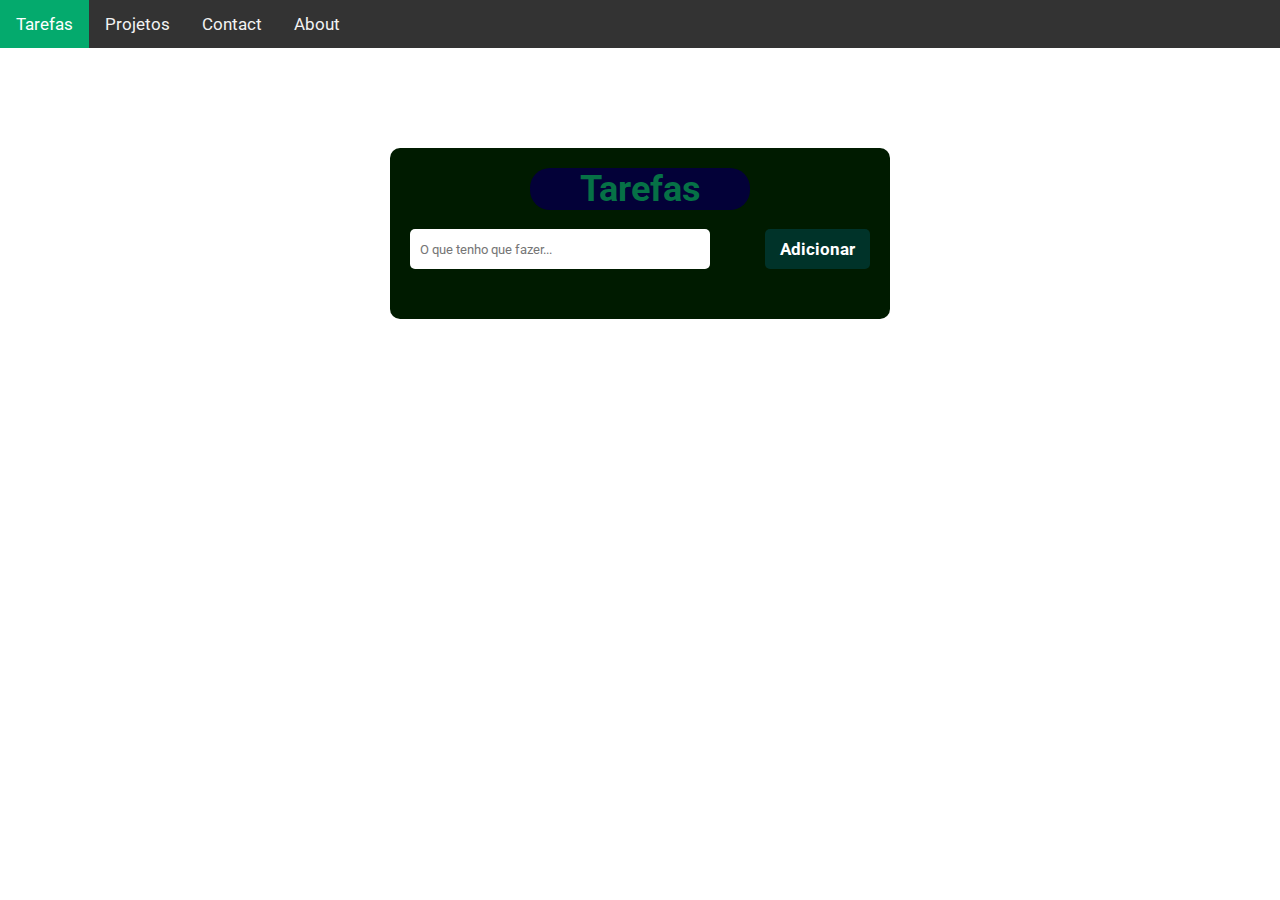
==== index.html @ d3a85087 "Add files via upload" ====
<!DOCTYPE html>
<html lang="pt-br">

<head>
    <meta charset="UTF-8">
    <meta http-equiv="X-UA-Compatible" content="IE=edge">
    <meta name="viewport" content="width=device-width, initial-scale=1.0">
    <link rel="stylesheet" href="styles.css">
    <link rel="preconnect" href="https://fonts.googleapis.com">
    <link rel="preconnect" href="https://fonts.gstatic.com" crossorigin>
    <link href="https://fonts.googleapis.com/css2?family=Roboto:wght@400;700&display=swap" rel="stylesheet">
    <title>DevClub - Todo list</title>
</head>

<div class="topnav">
    <a class="tarefas" href="index.html">Tarefas</a>
    <a href="projetos.html">Projetos</a>
    <a href="#contact">Contact</a>
    <a href="#about">About</a>
  </div>
<body>
    <div class="container">
        <div class="tarefas"><h3>Tarefas</h3></div><br>
        <input class="input-task" placeholder="O que tenho que fazer...">
        <button class="button-add-task">Adicionar</button>

        <ul class="list-tasks">

        </ul>
    </div>
</body>
<script src="scripts.js"></script>
</html>
---- styles.css ----
* {
    margin: 0;
    padding: 0;
    box-sizing: border-box;
    font-family: 'Roboto', sans-serif;
    outline: none;
}

body{
    background: url("./img/photo-1578887237591-d2d01aa10a7e.png");
}

.container {
    background-color: rgb(0, 27, 0);
    width: 500px;
    border-radius: 10px;
    padding: 20px;
    margin: 100px auto 0;
}

.tarefas h3{
    color: rgb(6, 113, 70);
    text-shadow: #003329;
    border-radius: 20px;
    margin: 0 120px;
    text-align: center;
    font-size: 36px;
    background-color: rgb(3, 1, 56);
    

}
 
.input-task {
    border: none;
    border-radius: 5px;
    width: 300px;
    height: 40px;
    padding-left: 10px;
}

.button-add-task {
    border: none;
    border-radius: 5px;
    height: 40px;
    background-color: #003329;
    color: #ffffff;
    font-size: 17px;
    padding: 0 15px;
    float: right;
    cursor: pointer;
    font-weight: 700;
}

.button-add-task:hover {
    opacity: 0.8;
}

.button-add-task:active {
    opacity: 0.6;
}

.list-tasks {
    width: 100%;
    list-style: none;
    margin-top: 30px;
}

.task {
    background-color: rgb(3, 1, 56);
    box-shadow: 1px 4px 10px rgba(0, 0, 0, 0.2);
    height: 50px;
    display: flex;
    align-items: center;
    justify-content: space-between;
    padding: 0 15px;
    border-radius: 5px;
    margin-bottom: 20px;
    cursor: pointer;
    color: white;
}

img {
    height: 25px;
    opacity: 0;
    transition: opacity 0.5s ease-in-out;
}

.task:hover img {
    opacity: 1;
}

.done {
    background-color: #8fac55;
    text-decoration: line-through;
}


.topnav {
    background-color: #333;
    overflow: hidden;
    align-items: center;
  }
  
  /* Style the links inside the navigation bar */
  .topnav a {
    float: left;
    color: #f2f2f2;
    text-align: center;
    padding: 14px 16px;
    text-decoration: none;
    font-size: 17px;
    
  }
  
  /* Change the color of links on hover */
  .topnav a:hover {
    background-color: #ddd;
    color: black;
  }
  
  /* Add a color to the active/current link */
  .topnav a.tarefas {
    background-color: #04AA6D;
    color: white;
  }
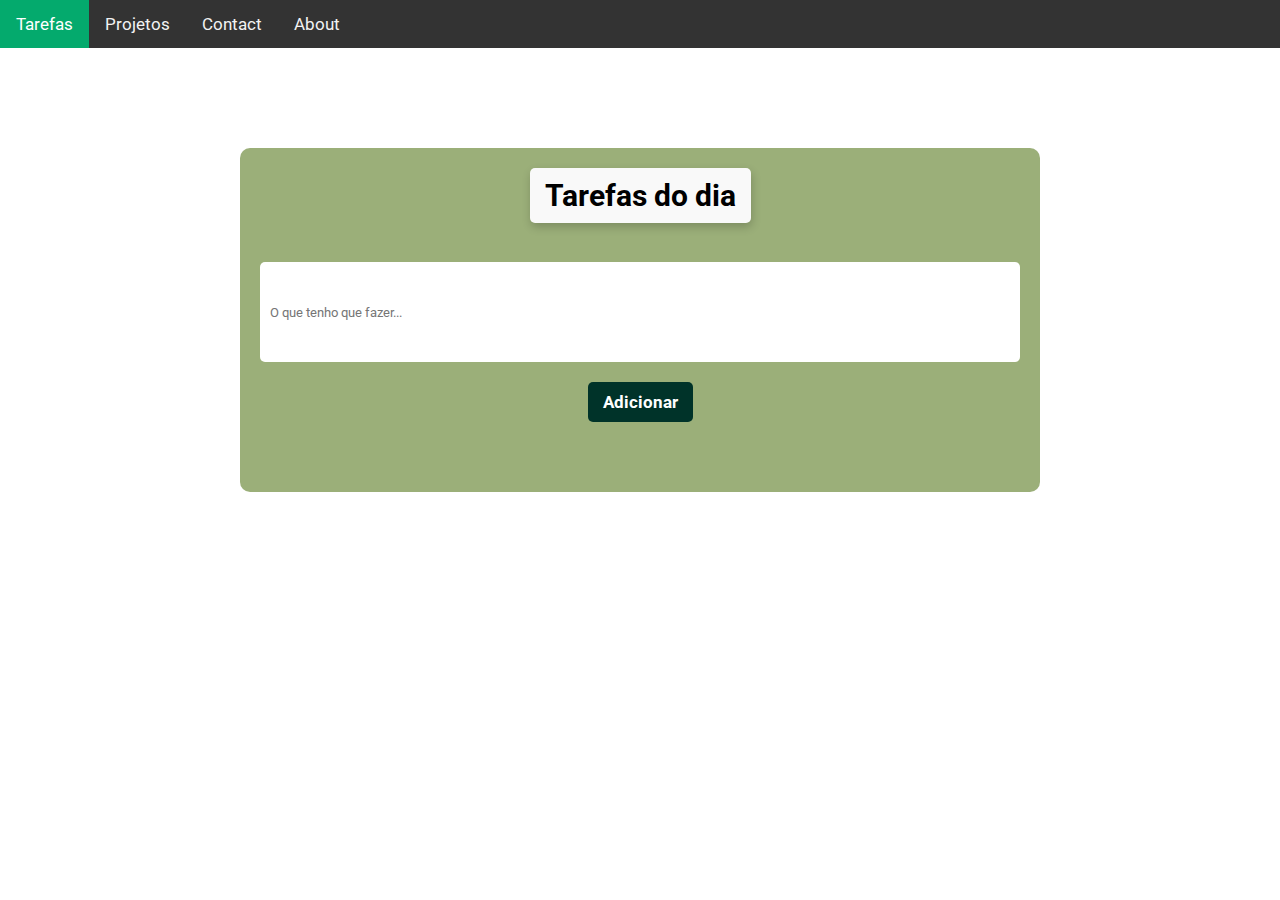
==== commit 0807dd18: "Add files via upload" ====
--- a/index.html
+++ b/index.html
@@ -20,7 +20,7 @@
   </div>
 <body>
     <div class="container">
-        <div class="tarefas"><h3>Tarefas</h3></div><br>
+        <div class="tarefas"><h3>Tarefas do dia</h3></div><br>
         <input class="input-task" placeholder="O que tenho que fazer...">
         <button class="button-add-task">Adicionar</button>
 
--- a/styles.css
+++ b/styles.css
@@ -1,4 +1,3 @@
-
 * {
     margin: 0;
     padding: 0;
@@ -7,35 +6,37 @@
     outline: none;
 }
 
-body{
-    background: url("./img/photo-1578887237591-d2d01aa10a7e.png");
+body {
+    background: url("https://images.unsplash.com/photo-1701220291849-735ab3532959?q=80&w=1374&auto=format&fit=crop&ixlib=rb-4.0.3&ixid=M3wxMjA3fDB8MHxwaG90by1wYWdlfHx8fGVufDB8fHx8fA%3D%3D");
 }
 
 .container {
-    background-color: rgb(0, 27, 0);
-    width: 500px;
+    background-color: rgba(67, 105, 4, 0.534);
+    width: 800px;
     border-radius: 10px;
     padding: 20px;
     margin: 100px auto 0;
+    display: flex;
+    flex-direction: column;
+    align-items: center;
 }
 
-.tarefas h3{
-    color: rgb(6, 113, 70);
-    text-shadow: #003329;
-    border-radius: 20px;
-    margin: 0 120px;
-    text-align: center;
-    font-size: 36px;
-    background-color: rgb(3, 1, 56);
-    
+.tarefas h3 {
+    display: flex; 
+    background-color: rgb(249, 249, 249);
+    box-shadow: 1px 4px 10px rgba(0, 0, 0, 0.2);    align-items: center;
+    padding: 10px 15px; /* Adicionando padding para separação entre o texto e a borda */
+    border-radius: 5px;
+    margin-bottom: 20px;
+    width: 100%; /* Tornando a largura flexível */
+    font-size: 30px;
+}
 
-}
- 
 .input-task {
     border: none;
     border-radius: 5px;
-    width: 300px;
-    height: 40px;
+    width: 100%;
+    height: 100px;
     padding-left: 10px;
 }
 
@@ -46,10 +47,13 @@
     background-color: #003329;
     color: #ffffff;
     font-size: 17px;
+    margin-top: 20px;
     padding: 0 15px;
-    float: right;
     cursor: pointer;
     font-weight: 700;
+    display: flex;
+    justify-content: center;
+    align-items: center;
 }
 
 .button-add-task:hover {
@@ -61,26 +65,29 @@
 }
 
 .list-tasks {
-    width: 100%;
-    list-style: none;
-    margin-top: 30px;
+    display: flex;
+    flex-wrap: wrap;
+    margin-top: 50px;
+    width: 100%; /* Tornando a largura flexível */
 }
 
 .task {
-    background-color: rgb(3, 1, 56);
+    background-color: rgb(0, 0, 0);
     box-shadow: 1px 4px 10px rgba(0, 0, 0, 0.2);
-    height: 50px;
     display: flex;
+    flex-wrap: wrap; /* Permitindo que o conteúdo flua naturalmente para a próxima linha */
     align-items: center;
     justify-content: space-between;
-    padding: 0 15px;
+    padding: 10px 15px;
+    margin: 20px;
     border-radius: 5px;
     margin-bottom: 20px;
     cursor: pointer;
     color: white;
+    width: 100%; /* Tornando a largura flexível */
 }
 
-img {
+.task img {
     height: 25px;
     opacity: 0;
     transition: opacity 0.5s ease-in-out;
@@ -95,32 +102,33 @@
     text-decoration: line-through;
 }
 
+.list-tasks li {
+    word-wrap: break-word;
+    max-width: 100%;
+    height: 100%;
+}
 
 .topnav {
     background-color: #333;
     overflow: hidden;
     align-items: center;
-  }
-  
-  /* Style the links inside the navigation bar */
-  .topnav a {
+}
+
+.topnav a {
     float: left;
     color: #f2f2f2;
     text-align: center;
     padding: 14px 16px;
     text-decoration: none;
     font-size: 17px;
-    
-  }
-  
-  /* Change the color of links on hover */
-  .topnav a:hover {
+}
+
+.topnav a:hover {
     background-color: #ddd;
     color: black;
-  }
-  
-  /* Add a color to the active/current link */
-  .topnav a.tarefas {
+}
+
+.topnav a.active {
     background-color: #04AA6D;
     color: white;
-  }+}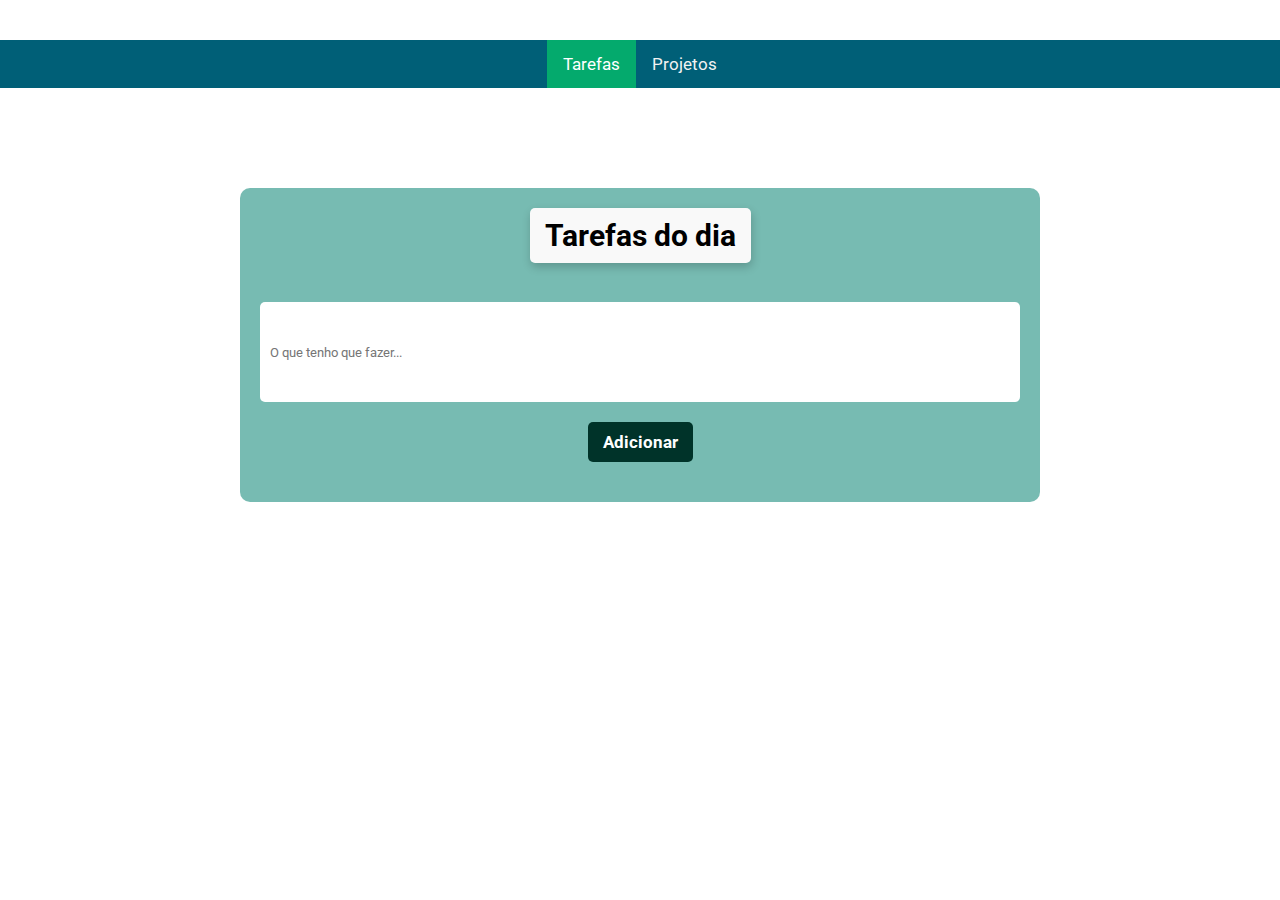
==== commit 6e6576e7: "Add files via upload" ====
--- a/index.html
+++ b/index.html
@@ -15,8 +15,7 @@
 <div class="topnav">
     <a class="tarefas" href="index.html">Tarefas</a>
     <a href="projetos.html">Projetos</a>
-    <a href="#contact">Contact</a>
-    <a href="#about">About</a>
+    
   </div>
 <body>
     <div class="container">
--- a/styles.css
+++ b/styles.css
@@ -11,8 +11,9 @@
 }
 
 .container {
-    background-color: rgba(67, 105, 4, 0.534);
-    width: 800px;
+    background-color: rgba(0, 128, 111, 0.534);
+    width: 100%;
+    max-width: 800px;
     border-radius: 10px;
     padding: 20px;
     margin: 100px auto 0;
@@ -22,13 +23,14 @@
 }
 
 .tarefas h3 {
-    display: flex; 
+    display: flex;
     background-color: rgb(249, 249, 249);
-    box-shadow: 1px 4px 10px rgba(0, 0, 0, 0.2);    align-items: center;
-    padding: 10px 15px; /* Adicionando padding para separação entre o texto e a borda */
+    box-shadow: 1px 4px 10px rgba(0, 0, 0, 0.2);
+    align-items: center;
+    padding: 10px 15px;
     border-radius: 5px;
     margin-bottom: 20px;
-    width: 100%; /* Tornando a largura flexível */
+    width: 100%;
     font-size: 30px;
 }
 
@@ -67,15 +69,15 @@
 .list-tasks {
     display: flex;
     flex-wrap: wrap;
-    margin-top: 50px;
-    width: 100%; /* Tornando a largura flexível */
+    margin-top: 20px;
+    width: 100%;
 }
 
 .task {
     background-color: rgb(0, 0, 0);
     box-shadow: 1px 4px 10px rgba(0, 0, 0, 0.2);
     display: flex;
-    flex-wrap: wrap; /* Permitindo que o conteúdo flua naturalmente para a próxima linha */
+    flex-wrap: wrap;
     align-items: center;
     justify-content: space-between;
     padding: 10px 15px;
@@ -84,7 +86,7 @@
     margin-bottom: 20px;
     cursor: pointer;
     color: white;
-    width: 100%; /* Tornando a largura flexível */
+    width: 100%;
 }
 
 .task img {
@@ -103,15 +105,23 @@
 }
 
 .list-tasks li {
-    word-wrap: break-word;
     max-width: 100%;
-    height: 100%;
+    word-break: break-word; /* Change 'word-wrap' to 'word-break' */
+    height: auto; /* Remove the fixed height */
+}
+
+.list-tasks li p {
+    max-width: 80%;
 }
 
 .topnav {
-    background-color: #333;
+    margin-top: 40px;
+    background-color: #005f77;
     overflow: hidden;
     align-items: center;
+    display: flex;
+    align-items: center;
+    justify-content:center;
 }
 
 .topnav a {
@@ -131,4 +141,24 @@
 .topnav a.active {
     background-color: #04AA6D;
     color: white;
-}+}
+
+/* Media Query for Responsive Design */
+@media screen and (max-width: 600px) {
+    .container {
+        padding: 10px;
+    }
+
+    .tarefas h3 {
+        font-size: 24px;
+    }
+
+    .input-task,
+    .button-add-task {
+        width: 100%;
+    }
+
+    .list-tasks li p {
+        max-width: 100%;
+    }
+}
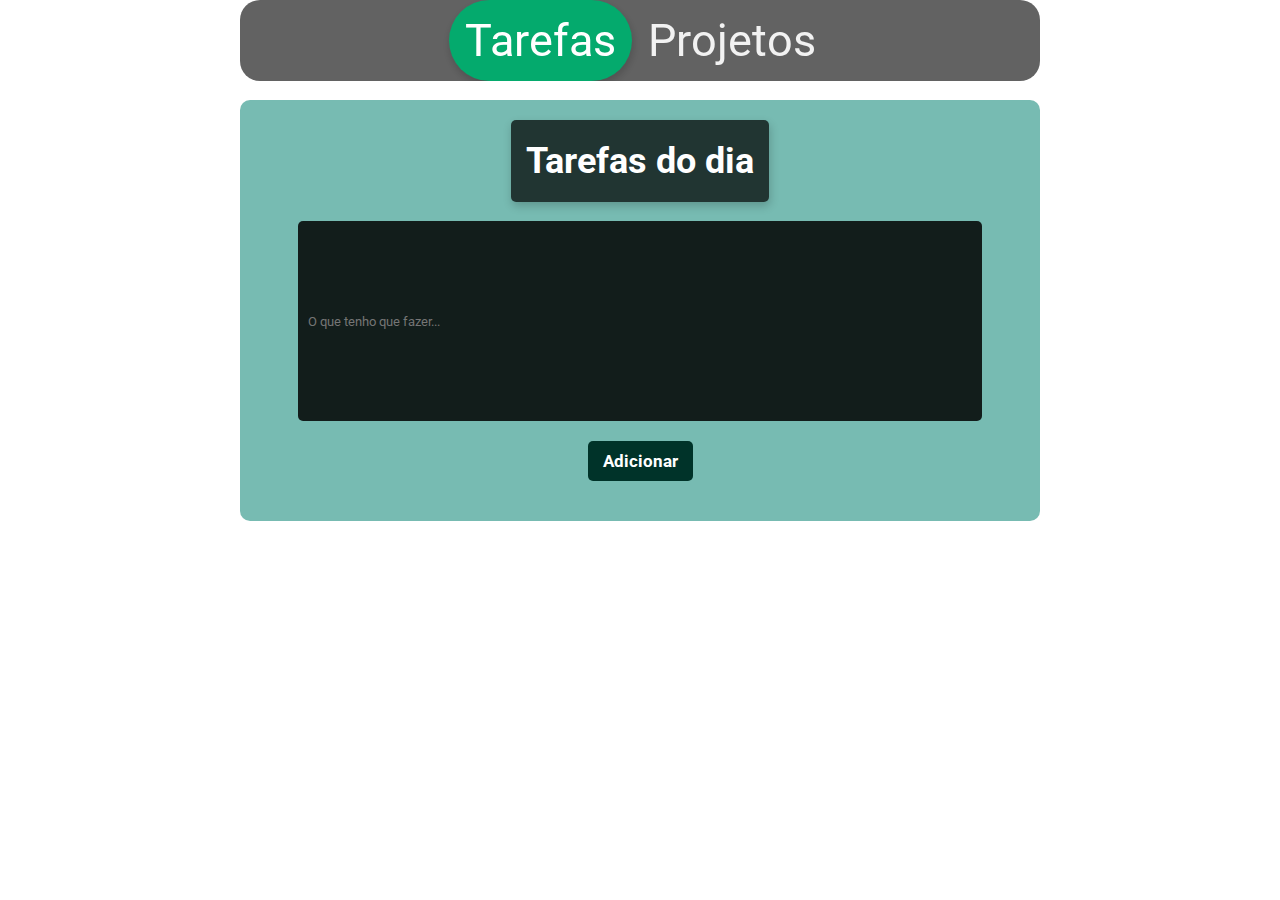
==== commit d2300989: "Add files via upload" ====
--- a/index.html
+++ b/index.html
@@ -11,13 +11,14 @@
     <link href="https://fonts.googleapis.com/css2?family=Roboto:wght@400;700&display=swap" rel="stylesheet">
     <title>DevClub - Todo list</title>
 </head>
-
+<body>
+    
 <div class="topnav">
     <a class="tarefas" href="index.html">Tarefas</a>
     <a href="projetos.html">Projetos</a>
     
   </div>
-<body>
+
     <div class="container">
         <div class="tarefas"><h3>Tarefas do dia</h3></div><br>
         <input class="input-task" placeholder="O que tenho que fazer...">
--- a/styles.css
+++ b/styles.css
@@ -7,7 +7,11 @@
 }
 
 body {
-    background: url("https://images.unsplash.com/photo-1701220291849-735ab3532959?q=80&w=1374&auto=format&fit=crop&ixlib=rb-4.0.3&ixid=M3wxMjA3fDB8MHxwaG90by1wYWdlfHx8fGVufDB8fHx8fA%3D%3D");
+    background: url('http://thecodeplayer.com/u/m/b1.png') no-repeat center center fixed;
+    background-size: cover;
+    min-width: 200px;
+    min-height: 200px;
+    
 }
 
 .container {
@@ -22,24 +26,36 @@
     align-items: center;
 }
 
-.tarefas h3 {
+.tarefas{
     display: flex;
-    background-color: rgb(249, 249, 249);
+    background-color: rgba(0, 0, 0, 0.718);
     box-shadow: 1px 4px 10px rgba(0, 0, 0, 0.2);
     align-items: center;
     padding: 10px 15px;
     border-radius: 5px;
-    margin-bottom: 20px;
-    width: 100%;
-    font-size: 30px;
+    width: auto;
+    color: white;
+}
+
+.tarefas h3 {
+    color: rgb(255, 255, 255);   
+    margin: 10px 0;
+    font-size: 36px;
+    text-align: center;
+    display: flex;
 }
 
 .input-task {
     border: none;
     border-radius: 5px;
-    width: 100%;
-    height: 100px;
+    width: 90%;
+    height: 200px;
     padding-left: 10px;
+    background-color: rgba(0, 0, 0, 0.849);
+    color: white;
+    display: flex;
+    flex-direction: column;
+    word-wrap: break-word; /* Permite que as palavras se quebrem */
 }
 
 .button-add-task {
@@ -105,6 +121,8 @@
 }
 
 .list-tasks li {
+    align-items: center;
+    display: flex;
     max-width: 100%;
     word-break: break-word; /* Change 'word-wrap' to 'word-break' */
     height: auto; /* Remove the fixed height */
@@ -115,22 +133,31 @@
 }
 
 .topnav {
-    margin-top: 40px;
-    background-color: #005f77;
+    width: 100%; /* Manter a largura total */
+    max-width: 800px; /* Definir a largura máxima para ser igual ao contêiner de tarefas */
+    margin: 0 auto; /* Centralizar horizontalmente */
+    background-color: transparent;
+    background-color: #0000009d;
     overflow: hidden;
     align-items: center;
     display: flex;
-    align-items: center;
-    justify-content:center;
+    justify-content: center; /* Centralizar horizontalmente */
+    position: fixed; /* Tornar a barra de navegação fixa */
+    top: 0; /* Fixar no topo da tela */
+    left: 0;
+    right: 0;
+    border-radius: 20px;
 }
 
 .topnav a {
-    float: left;
+    float: none; /* Remova o float */
+    display: inline-block; /* Altere para display: inline-block; */
     color: #f2f2f2;
     text-align: center;
     padding: 14px 16px;
     text-decoration: none;
-    font-size: 17px;
+    font-size: 45px;
+    border-radius: 50px;
 }
 
 .topnav a:hover {
